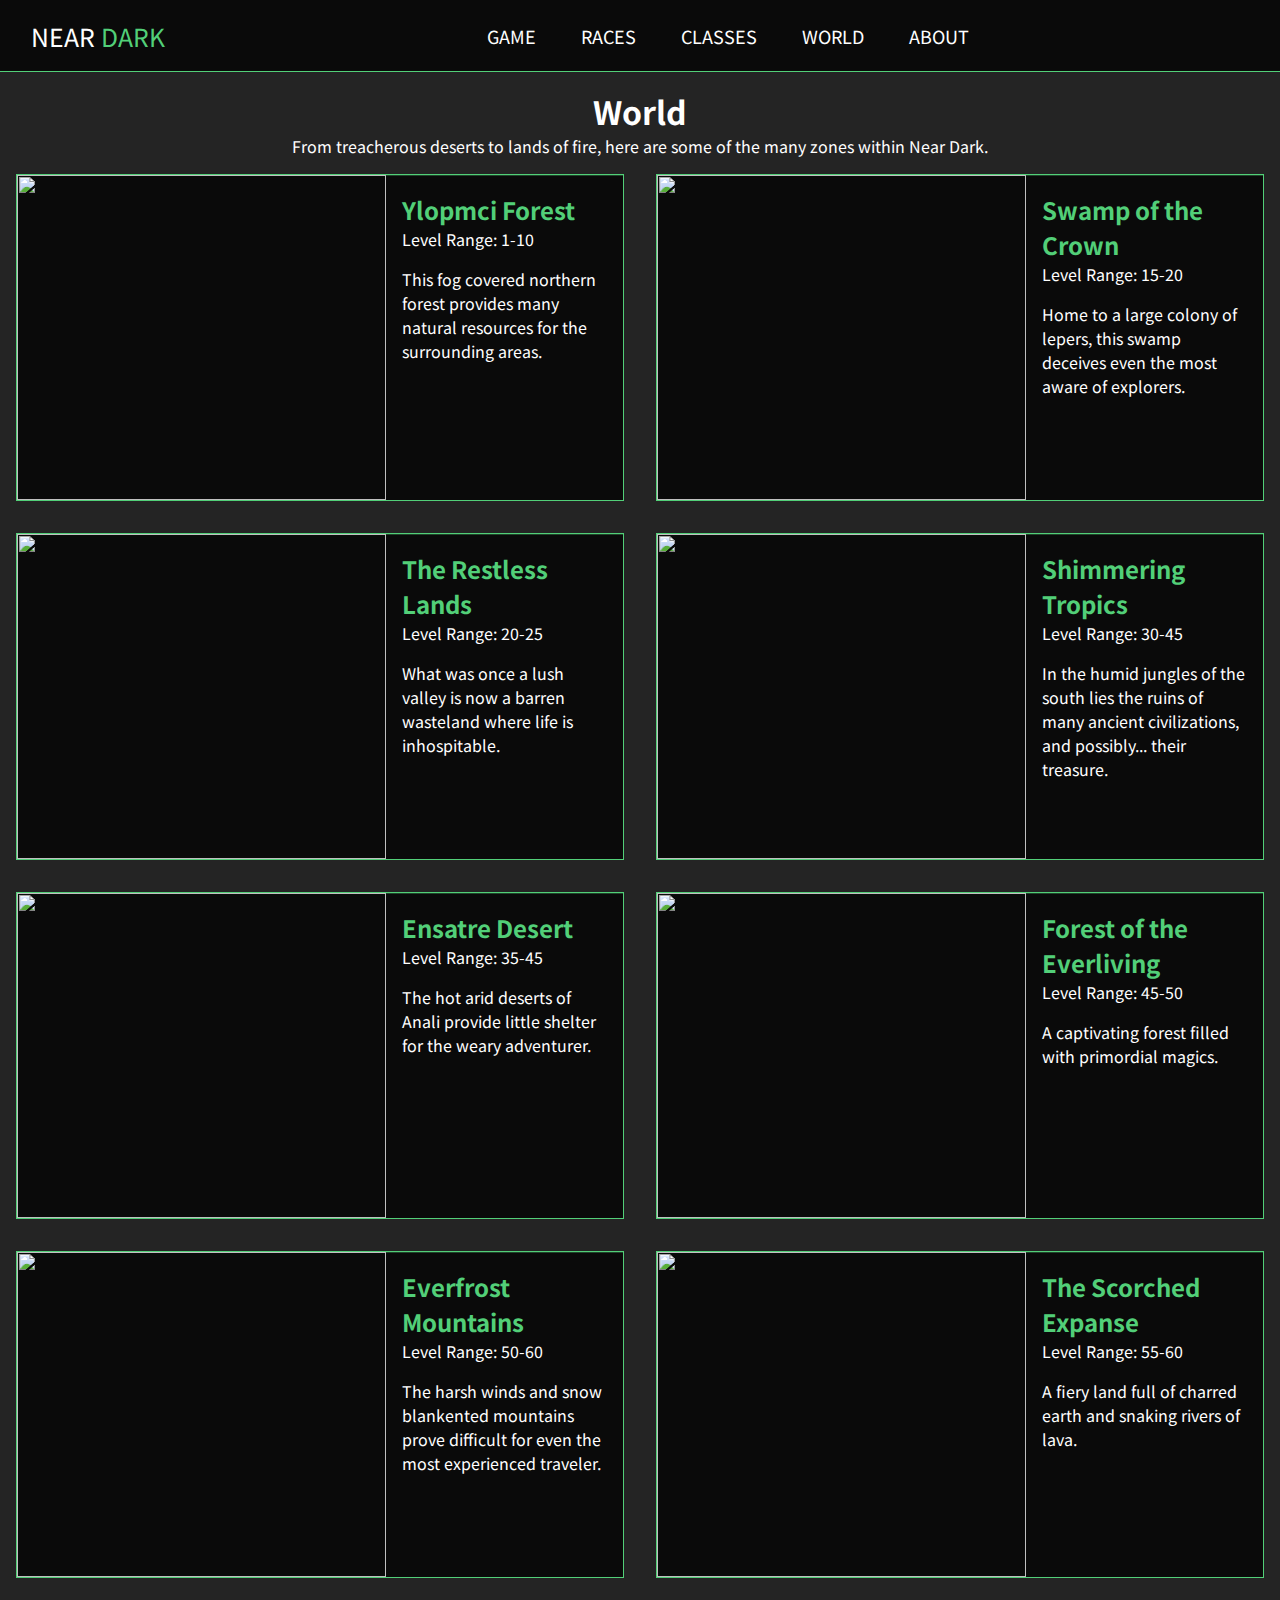
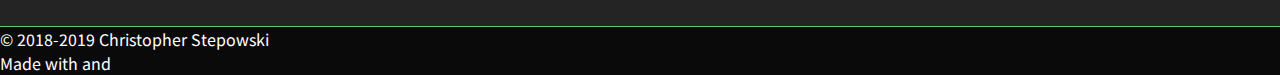
==== app/index.html @ 2d68f08a "Finished descriptions of zones" ====
<!DOCTYPE html>
<html>
    <head>
        <title>Near Dark: World</title>
        <meta name="viewport" content="width=device-width, initial-scale=1">
        <link rel="stylesheet" type="text/css" href="assets/styles/world.css">
        <link href="https://fonts.googleapis.com/css?family=Noto+Sans+SC:400,700" rel="stylesheet">
        <link rel="stylesheet" href="https://use.fontawesome.com/releases/v5.5.0/css/all.css" integrity="sha384-B4dIYHKNBt8Bc12p+WXckhzcICo0wtJAoU8YZTY5qE0Id1GSseTk6S+L3BlXeVIU" crossorigin="anonymous">
    </head>

    <body>
        <nav class="navbar">
            <span class="navbar-toggle" id="js-navbar-toggle"><i class="fas fa-angle-double-down"></i></span>
            <a href="index.html" class="logo">Near <span class="special-text">Dark</span></a>
            <ul class="main-nav" id="js-menu">
                <li><a href="#" class="nav-links">Game</a></li>
                <li><a href="#" class="nav-links">Races</a></li>
                <li><a href="#" class="nav-links">Classes</a></li>
                <li><a href="#" class="nav-links">World</a></li>
                <li><a href="#" class="nav-links">About</a></li>
            </ul>
            <a href="#" class="icon"></a>
        </nav>

        <div class="large-space"></div>

        <div>
            <h1 class="title">World</h1>
        </div>

        <div>
            <p class="title">From treacherous deserts to lands of fire, here are some of the many zones within Near Dark.</p>
        </div>

        <div class="flex-container">
            <div class="class">
                <img src="/assets/images/northern-forest--icon.jpeg">
                <div class="class--info">
                    <div class="class--info-name">
                        <h2>Ylopmci Forest</h2>
                        <p>Level Range: 1-10</p>
                    </div>
                    <p>This fog covered northern forest provides many natural resources for the surrounding areas.</p>
                </div>
            </div>
            <div class="class">
                <img src="/assets/images/swamp--icon.jpg">
                <div class="class--info">
                    <div class="class--info-name">
                        <h2>Swamp of the Crown</h2>
                        <p>Level Range: 15-20</p>
                    </div>
                    <p>Home to a large colony of lepers, this swamp deceives even the most aware of explorers.</p>
                </div>
            </div>
        </div>

        <div class="flex-container">
            <div class="class">
                <img src="/assets/images/badlands--icon.jpeg">
                <div class="class--info">
                    <div class="class--info-name">
                        <h2>The Restless Lands</h2>
                        <p>Level Range: 20-25</p>
                    </div>
                    <p>What was once a lush valley is now a barren wasteland where life is inhospitable.</p>
                </div>
            </div>

            <div class="class">
                <img src="/assets/images/jungle--icon.jpeg">
                <div class="class--info">
                    <div class="class--info-name">
                        <h2>Shimmering Tropics</h2>
                        <p>Level Range: 30-45</p>
                    </div>
                    <p>In the humid jungles of the south lies the ruins of many ancient civilizations, and possibly... their treasure.</p>
                </div>
            </div>
        </div>

        <div class="flex-container">
            <div class="class">
                <img src="/assets/images/dunes--icon.jpeg">
                <div class="class--info">
                    <div class="class--info-name">
                        <h2>Ensatre Desert</h2>
                        <p>Level Range: 35-45</p>
                    </div>
                    <p>The hot arid deserts of Anali provide little shelter for the weary adventurer.</p>
                </div>
            </div>
            
            <div class="class">
                <img src="/assets/images/magic-forest--icon.jpeg">
                <div class="class--info">
                    <div class="class--info-name">
                        <h2>Forest of the Everliving</h2>
                        <p>Level Range: 45-50</p>
                    </div>
                    <p>A captivating forest filled with primordial magics.</p>
                </div>
            </div>
        </div>

        <div class="flex-container">
            <div class="class">
                <img src="/assets/images/mtns--icon.jpeg">
                <div class="class--info">
                    <div class="class--info-name">
                        <h2>Everfrost Mountains</h2>
                        <p>Level Range: 50-60</p>
                    </div>
                    <p>The harsh winds and snow blankented mountains prove difficult for even the most experienced traveler.</p>
                </div>
            </div>
            
            <div class="class">
                <img src="/assets/images/lava--icon.jpeg">
                <div class="class--info">
                    <div class="class--info-name">
                        <h2>The Scorched Expanse</h2>
                        <p>Level Range: 55-60</p>
                    </div>
                    <p>A fiery land full of charred earth and snaking rivers of lava.</p>
                </div>
            </div>
        </div>

        <div class="larger-space"></div>

        <footer>
            <div class="social">
                <p id="date">&copy; 2018-2019 Christopher Stepowski</p>
                <div id="coffee-music">
                    <p>Made with <i class="fas fa-coffee"></i> and <i class="fas fa-music"></i></p>
                </div>
                <div id="social-icons">
                    <a href="https://github.com/Panopticon772" target="_blank"><i class="fab fa-github"></i></a>
                    <a href="https://www.linkedin.com/in/christopher-stepowski-a3a87911b/" target="_blank"><i class="fab fa-linkedin-in"></i></a>
                    <a href="https://codepen.io/Panopticon772/" target="_blank"><i class="fab fa-codepen"></i></a>
                </div>
            </div>
        </footer>
        <script src="assets/scripts/functions.js"></script>
    </body>
</html>
---- app/assets/styles/world.css ----
* {
    box-sizing: border-box;
    margin: 0;
    padding: 0;
}

body {
    background: rgb(36, 36, 36);
    color: rgb(195, 195, 195);
    font-family: "Noto Sans SC", sans-serif;
}

img {
    width: 369px;
    height: 210px;
}

.navbar {
    font-size: 1.125em;
    background: rgb(10, 10, 10);
    border-bottom: 1px solid rgb(82, 207, 120);
    padding-bottom: 0.625em;
}

.main-nav {
    list-style-type: none;
    display: none;
}

.logo {
    display: inline-block;
    font-size: 1.375em;
    margin-top: 0.625em;
    margin-left: 1.25em;
}

.special-text {
    color: rgb(82, 207, 120);
}

.nav-links,
.logo {
    text-decoration: none;
    color: #fff;
    text-transform: uppercase;
}

.main-nav li {
    text-align: center;
    margin: 0.9375em auto;
}

.navbar-toggle {
    position: absolute;
    top: 0.5em;
    right: 1.0em;
    cursor: pointer; 
    color: rgba(255,255,255,0.8);
    font-size: 1.5em;
}

/* toggle active class in main nav */
.active {
    display: block;
}

.title {
    text-align: center;
    color: #fff;
}

.large-space {
    height: 1.0em;
}

.larger-space {
    height: 2.0em;
}

.flex-container {
    color: #fff;
}

.class {
    margin: 1.0em;
    background: rgb(10, 10, 10);
    border: 1px solid rgb(82, 207, 120);
}

.class:hover {
    border: 1px solid rgb(159, 241, 184);;
}

.class:hover h2{
    color: #fff;
}

.class--info {
    border-top: 1px solid rgb(82, 207, 120, 0.3);
    padding: 1.0em;
}

.class--info-name {
    padding-bottom: 1.0em;
}

.class--info-name h2 {
    color: rgb(82, 207, 120);;
}

footer {
    color: #fff;
    background: rgb(10, 10, 10);
    border-top: 1px solid rgb(82, 207, 120);
}

.social-icons a {
    color: #fff;
    
}

@media screen and (min-width: 768px) {

    img {
        width: 369px;
        height: 325px;
    }

    .navbar {
        display: flex;
        justify-content: space-between;
        padding-bottom: 0;
        height: 4.0em;
        align-items: center;
    }

    .main-nav {
        display: flex;
        margin-right: 1.875em;
        flex-direction: row;
        justify-content: flex-end;
    }

    .main-nav li {
        margin: 0;
    }

    .nav-links {
        margin-left: 2.5em;
    }

    .logo {
        margin-top: 0;
    }

   .navbar-toggle {
       display: none;
    }

    .logo:hover,
    .nav-links:hover {
        color: rgb(82, 207, 120, 1);
    }

    .flex-container {
        color: #fff;
        display: flex;
    }

    .class {
        display: flex;
        flex: 1 1 50%;
        margin: 1.0em;
        border: 1px solid rgb(82, 207, 120);
    }
}
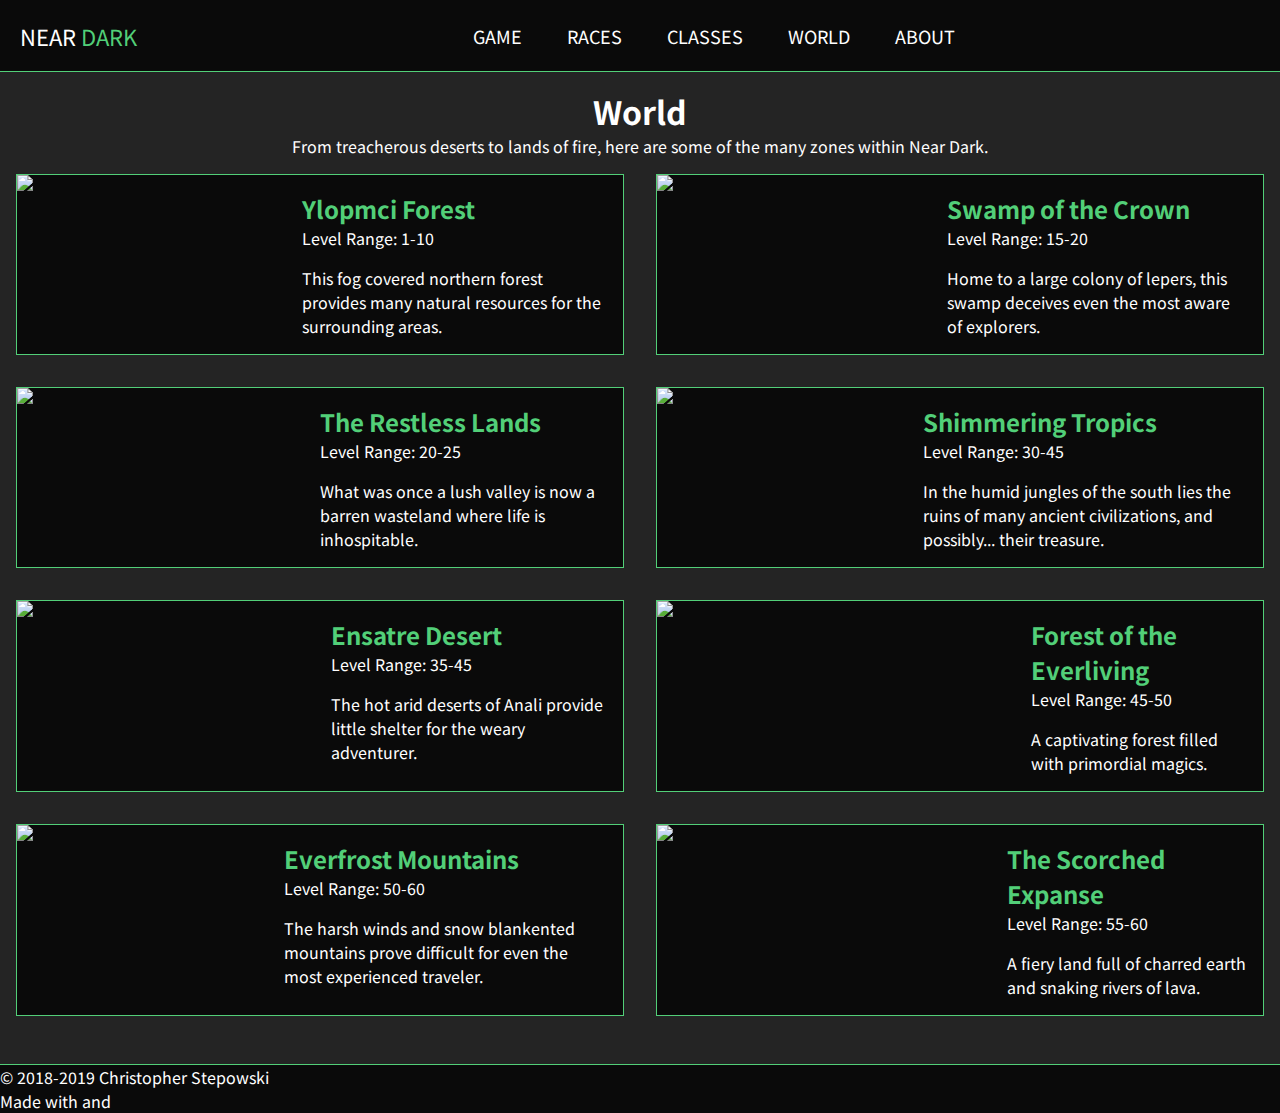
==== commit f3bd9289: "Added responsive images." ====
--- a/app/index.html
+++ b/app/index.html
@@ -34,7 +34,7 @@
 
         <div class="flex-container">
             <div class="class">
-                <img src="/assets/images/northern-forest--icon.jpeg">
+                <img src="/assets/images/northern-forest--icon.jpeg" class="responsive-img">
                 <div class="class--info">
                     <div class="class--info-name">
                         <h2>Ylopmci Forest</h2>
@@ -44,7 +44,7 @@
                 </div>
             </div>
             <div class="class">
-                <img src="/assets/images/swamp--icon.jpg">
+                <img src="/assets/images/swamp--icon.jpg" class="responsive-img">
                 <div class="class--info">
                     <div class="class--info-name">
                         <h2>Swamp of the Crown</h2>
@@ -57,7 +57,7 @@
 
         <div class="flex-container">
             <div class="class">
-                <img src="/assets/images/badlands--icon.jpeg">
+                <img src="/assets/images/badlands--icon.jpeg" class="responsive-img">
                 <div class="class--info">
                     <div class="class--info-name">
                         <h2>The Restless Lands</h2>
@@ -68,7 +68,7 @@
             </div>
 
             <div class="class">
-                <img src="/assets/images/jungle--icon.jpeg">
+                <img src="/assets/images/jungle--icon.jpeg" class="responsive-img">
                 <div class="class--info">
                     <div class="class--info-name">
                         <h2>Shimmering Tropics</h2>
@@ -81,7 +81,7 @@
 
         <div class="flex-container">
             <div class="class">
-                <img src="/assets/images/dunes--icon.jpeg">
+                <img src="/assets/images/dunes--icon.jpeg" class="responsive-img">
                 <div class="class--info">
                     <div class="class--info-name">
                         <h2>Ensatre Desert</h2>
@@ -92,7 +92,7 @@
             </div>
             
             <div class="class">
-                <img src="/assets/images/magic-forest--icon.jpeg">
+                <img src="/assets/images/magic-forest--icon.jpeg" class="responsive-img">
                 <div class="class--info">
                     <div class="class--info-name">
                         <h2>Forest of the Everliving</h2>
@@ -105,7 +105,7 @@
 
         <div class="flex-container">
             <div class="class">
-                <img src="/assets/images/mtns--icon.jpeg">
+                <img src="/assets/images/mtns--icon.jpeg" class="responsive-img">
                 <div class="class--info">
                     <div class="class--info-name">
                         <h2>Everfrost Mountains</h2>
@@ -116,7 +116,7 @@
             </div>
             
             <div class="class">
-                <img src="/assets/images/lava--icon.jpeg">
+                <img src="/assets/images/lava--icon.jpeg" class="responsive-img">
                 <div class="class--info">
                     <div class="class--info-name">
                         <h2>The Scorched Expanse</h2>
--- a/app/assets/styles/world.css
+++ b/app/assets/styles/world.css
@@ -10,16 +10,11 @@
     font-family: "Noto Sans SC", sans-serif;
 }
 
-img {
-    width: 369px;
-    height: 210px;
-}
-
 .navbar {
-    font-size: 1.125em;
+    font-size: 1.125rem;
     background: rgb(10, 10, 10);
     border-bottom: 1px solid rgb(82, 207, 120);
-    padding-bottom: 0.625em;
+    padding-bottom: 0.625rem;
 }
 
 .main-nav {
@@ -29,9 +24,9 @@
 
 .logo {
     display: inline-block;
-    font-size: 1.375em;
-    margin-top: 0.625em;
-    margin-left: 1.25em;
+    font-size: 1.375rem;
+    margin-top: 0.625rem;
+    margin-left: 1.25rem;
 }
 
 .special-text {
@@ -47,16 +42,16 @@
 
 .main-nav li {
     text-align: center;
-    margin: 0.9375em auto;
+    margin: 0.9375rem auto;
 }
 
 .navbar-toggle {
     position: absolute;
-    top: 0.5em;
-    right: 1.0em;
+    top: 0.5rem;
+    right: 1.0rem;
     cursor: pointer; 
     color: rgba(255,255,255,0.8);
-    font-size: 1.5em;
+    font-size: 1.5rem;
 }
 
 /* toggle active class in main nav */
@@ -70,19 +65,26 @@
 }
 
 .large-space {
-    height: 1.0em;
+    height: 1.0rem;
 }
 
 .larger-space {
-    height: 2.0em;
+    height: 2.0rem;
 }
 
 .flex-container {
     color: #fff;
 }
 
+.responsive-img {
+    width: 100%;
+    max-width: 500px;
+    height: auto;
+    border-bottom: 1px solid rgb(82, 207, 120);
+}
+
 .class {
-    margin: 1.0em;
+    margin: 1.0rem;
     background: rgb(10, 10, 10);
     border: 1px solid rgb(82, 207, 120);
 }
@@ -96,12 +98,11 @@
 }
 
 .class--info {
-    border-top: 1px solid rgb(82, 207, 120, 0.3);
-    padding: 1.0em;
+    padding: 1.0rem;
 }
 
 .class--info-name {
-    padding-bottom: 1.0em;
+    padding-bottom: 1.0rem;
 }
 
 .class--info-name h2 {
@@ -116,15 +117,11 @@
 
 .social-icons a {
     color: #fff;
-    
+
 }
 
+/* media queries */
 @media screen and (min-width: 768px) {
-
-    img {
-        width: 369px;
-        height: 325px;
-    }
 
     .navbar {
         display: flex;
@@ -167,10 +164,13 @@
         display: flex;
     }
 
+    .responsive-img {
+        border: none;
+    }
+
     .class {
         display: flex;
         flex: 1 1 50%;
         margin: 1.0em;
-        border: 1px solid rgb(82, 207, 120);
     }
 }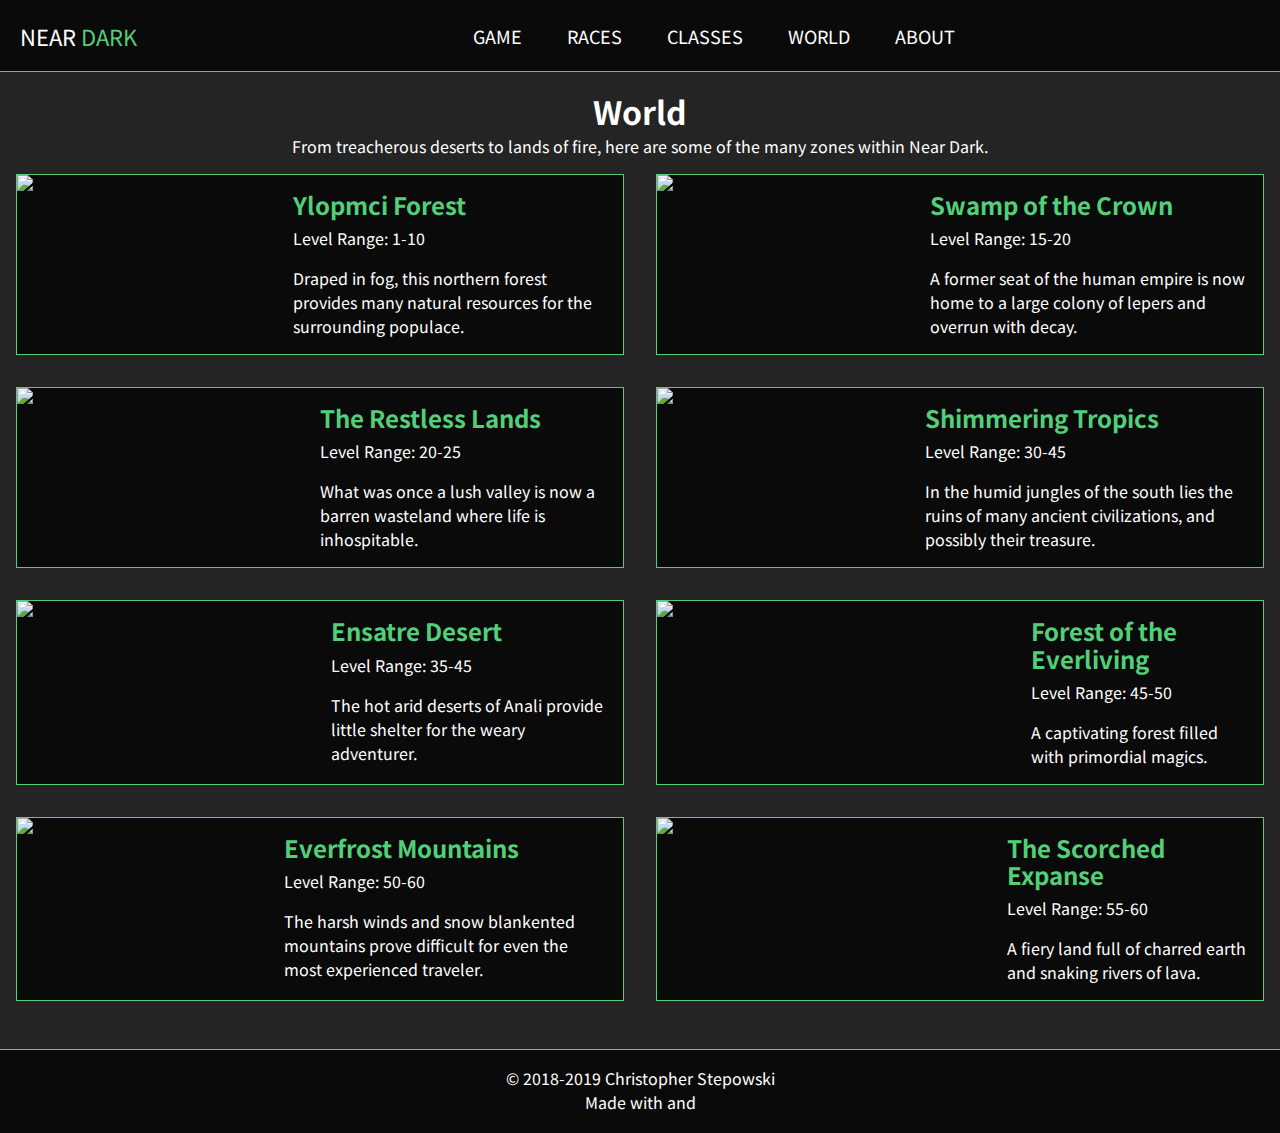
==== commit b8557681: "Design improvements." ====
--- a/app/index.html
+++ b/app/index.html
@@ -38,9 +38,9 @@
                 <div class="class--info">
                     <div class="class--info-name">
                         <h2>Ylopmci Forest</h2>
-                        <p>Level Range: 1-10</p>
+                        <p class="top-space">Level Range: 1-10</p>
                     </div>
-                    <p>This fog covered northern forest provides many natural resources for the surrounding areas.</p>
+                    <p>Draped in fog, this northern forest provides many natural resources for the surrounding populace.</p>
                 </div>
             </div>
             <div class="class">
@@ -48,9 +48,9 @@
                 <div class="class--info">
                     <div class="class--info-name">
                         <h2>Swamp of the Crown</h2>
-                        <p>Level Range: 15-20</p>
+                        <p class="top-space">Level Range: 15-20</p>
                     </div>
-                    <p>Home to a large colony of lepers, this swamp deceives even the most aware of explorers.</p>
+                    <p>A former seat of the human empire is now home to a large colony of lepers and overrun with decay.</p>
                 </div>
             </div>
         </div>
@@ -61,7 +61,7 @@
                 <div class="class--info">
                     <div class="class--info-name">
                         <h2>The Restless Lands</h2>
-                        <p>Level Range: 20-25</p>
+                        <p class="top-space">Level Range: 20-25</p>
                     </div>
                     <p>What was once a lush valley is now a barren wasteland where life is inhospitable.</p>
                 </div>
@@ -72,9 +72,9 @@
                 <div class="class--info">
                     <div class="class--info-name">
                         <h2>Shimmering Tropics</h2>
-                        <p>Level Range: 30-45</p>
+                        <p class="top-space">Level Range: 30-45</p>
                     </div>
-                    <p>In the humid jungles of the south lies the ruins of many ancient civilizations, and possibly... their treasure.</p>
+                    <p>In the humid jungles of the south lies the ruins of many ancient civilizations, and possibly their treasure.</p>
                 </div>
             </div>
         </div>
@@ -85,7 +85,7 @@
                 <div class="class--info">
                     <div class="class--info-name">
                         <h2>Ensatre Desert</h2>
-                        <p>Level Range: 35-45</p>
+                        <p class="top-space">Level Range: 35-45</p>
                     </div>
                     <p>The hot arid deserts of Anali provide little shelter for the weary adventurer.</p>
                 </div>
@@ -96,7 +96,7 @@
                 <div class="class--info">
                     <div class="class--info-name">
                         <h2>Forest of the Everliving</h2>
-                        <p>Level Range: 45-50</p>
+                        <p class="top-space">Level Range: 45-50</p>
                     </div>
                     <p>A captivating forest filled with primordial magics.</p>
                 </div>
@@ -109,7 +109,7 @@
                 <div class="class--info">
                     <div class="class--info-name">
                         <h2>Everfrost Mountains</h2>
-                        <p>Level Range: 50-60</p>
+                        <p class="top-space">Level Range: 50-60</p>
                     </div>
                     <p>The harsh winds and snow blankented mountains prove difficult for even the most experienced traveler.</p>
                 </div>
@@ -120,7 +120,7 @@
                 <div class="class--info">
                     <div class="class--info-name">
                         <h2>The Scorched Expanse</h2>
-                        <p>Level Range: 55-60</p>
+                        <p class="top-space">Level Range: 55-60</p>
                     </div>
                     <p>A fiery land full of charred earth and snaking rivers of lava.</p>
                 </div>
@@ -131,11 +131,12 @@
 
         <footer>
             <div class="social">
+                <button id="footer-btn">Return to top</button>
                 <p id="date">&copy; 2018-2019 Christopher Stepowski</p>
                 <div id="coffee-music">
-                    <p>Made with <i class="fas fa-coffee"></i> and <i class="fas fa-music"></i></p>
+                    <p>Made with <i class="fas fa-coffee coffee-music--green-text"></i> and <i class="fas fa-music coffee-music--green-text"></i></p>
                 </div>
-                <div id="social-icons">
+                <div class="social-icons">
                     <a href="https://github.com/Panopticon772" target="_blank"><i class="fab fa-github"></i></a>
                     <a href="https://www.linkedin.com/in/christopher-stepowski-a3a87911b/" target="_blank"><i class="fab fa-linkedin-in"></i></a>
                     <a href="https://codepen.io/Panopticon772/" target="_blank"><i class="fab fa-codepen"></i></a>
--- a/app/assets/styles/world.css
+++ b/app/assets/styles/world.css
@@ -80,7 +80,14 @@
     width: 100%;
     max-width: 500px;
     height: auto;
-    border-bottom: 1px solid rgb(82, 207, 120);
+}
+
+h2 {
+    line-height: 1.7rem;
+}
+
+.top-space {
+    padding-top: 0.5rem;
 }
 
 .class {
@@ -113,12 +120,42 @@
     color: #fff;
     background: rgb(10, 10, 10);
     border-top: 1px solid rgb(82, 207, 120);
+    display: flex;
+    align-items: center;
+    justify-content: center;
+}
+
+#footer-btn {
+    padding: 0.2rem;
+    cursor: pointer;
+}
+
+.social {
+    padding: 1.0rem;
+}
+
+#coffee-music {
+    display: flex;
+    align-items: center;
+    justify-content: center;
+}
+
+.social-icons {
+    display: flex;
+    align-items: center;
+    justify-content: center;
 }
 
 .social-icons a {
     color: #fff;
-
-}
+    padding: 0 0.2rem 0.2rem 0.2rem;
+    font-size: 1.2rem;
+}
+
+.coffee-music--green-text {
+    color: rgb(82, 207, 120);
+}
+
 
 /* media queries */
 @media screen and (min-width: 768px) {
@@ -173,4 +210,8 @@
         flex: 1 1 50%;
         margin: 1.0em;
     }
+
+    #footer-btn {
+        display: none;
+    }
 }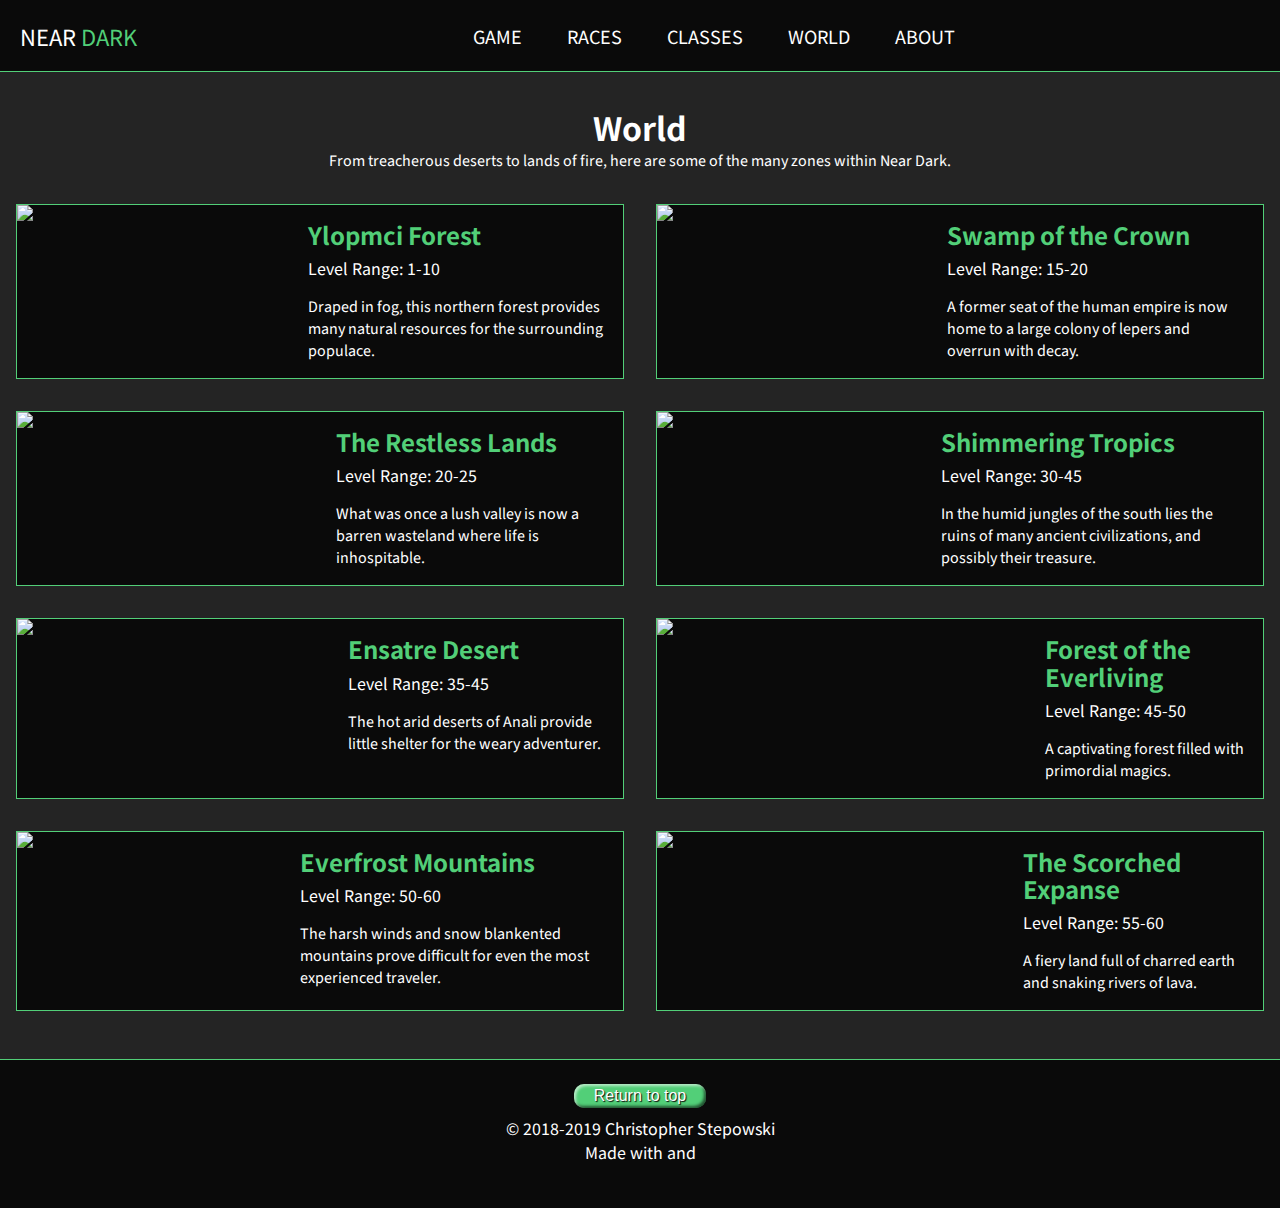
==== commit 40f0a8f5: "iPad responsiveness." ====
--- a/app/index.html
+++ b/app/index.html
@@ -4,7 +4,7 @@
         <title>Near Dark: World</title>
         <meta name="viewport" content="width=device-width, initial-scale=1">
         <link rel="stylesheet" type="text/css" href="assets/styles/world.css">
-        <link href="https://fonts.googleapis.com/css?family=Noto+Sans+SC:400,700" rel="stylesheet">
+        <link href="https://fonts.googleapis.com/css?family=Noto+Sans+SC:400,700|Source+Sans+Pro:300,400,700" rel="stylesheet">
         <link rel="stylesheet" href="https://use.fontawesome.com/releases/v5.5.0/css/all.css" integrity="sha384-B4dIYHKNBt8Bc12p+WXckhzcICo0wtJAoU8YZTY5qE0Id1GSseTk6S+L3BlXeVIU" crossorigin="anonymous">
     </head>
 
@@ -24,12 +24,9 @@
 
         <div class="large-space"></div>
 
-        <div>
-            <h1 class="title">World</h1>
-        </div>
-
-        <div>
-            <p class="title">From treacherous deserts to lands of fire, here are some of the many zones within Near Dark.</p>
+        <div id="title">
+            <h1 id="title--main">World</h1>
+            <p id="title--sub">From treacherous deserts to lands of fire, here are some of the many zones within Near Dark.</p>
         </div>
 
         <div class="flex-container">
@@ -40,7 +37,7 @@
                         <h2>Ylopmci Forest</h2>
                         <p class="top-space">Level Range: 1-10</p>
                     </div>
-                    <p>Draped in fog, this northern forest provides many natural resources for the surrounding populace.</p>
+                    <p class="class--info-description">Draped in fog, this northern forest provides many natural resources for the surrounding populace.</p>
                 </div>
             </div>
             <div class="class">
@@ -50,7 +47,7 @@
                         <h2>Swamp of the Crown</h2>
                         <p class="top-space">Level Range: 15-20</p>
                     </div>
-                    <p>A former seat of the human empire is now home to a large colony of lepers and overrun with decay.</p>
+                    <p class="class--info-description">A former seat of the human empire is now home to a large colony of lepers and overrun with decay.</p>
                 </div>
             </div>
         </div>
@@ -63,7 +60,7 @@
                         <h2>The Restless Lands</h2>
                         <p class="top-space">Level Range: 20-25</p>
                     </div>
-                    <p>What was once a lush valley is now a barren wasteland where life is inhospitable.</p>
+                    <p class="class--info-description">What was once a lush valley is now a barren wasteland where life is inhospitable.</p>
                 </div>
             </div>
 
@@ -74,7 +71,7 @@
                         <h2>Shimmering Tropics</h2>
                         <p class="top-space">Level Range: 30-45</p>
                     </div>
-                    <p>In the humid jungles of the south lies the ruins of many ancient civilizations, and possibly their treasure.</p>
+                    <p class="class--info-description">In the humid jungles of the south lies the ruins of many ancient civilizations, and possibly their treasure.</p>
                 </div>
             </div>
         </div>
@@ -87,7 +84,7 @@
                         <h2>Ensatre Desert</h2>
                         <p class="top-space">Level Range: 35-45</p>
                     </div>
-                    <p>The hot arid deserts of Anali provide little shelter for the weary adventurer.</p>
+                    <p class="class--info-description">The hot arid deserts of Anali provide little shelter for the weary adventurer.</p>
                 </div>
             </div>
             
@@ -98,7 +95,7 @@
                         <h2>Forest of the Everliving</h2>
                         <p class="top-space">Level Range: 45-50</p>
                     </div>
-                    <p>A captivating forest filled with primordial magics.</p>
+                    <p class="class--info-description">A captivating forest filled with primordial magics.</p>
                 </div>
             </div>
         </div>
@@ -111,7 +108,7 @@
                         <h2>Everfrost Mountains</h2>
                         <p class="top-space">Level Range: 50-60</p>
                     </div>
-                    <p>The harsh winds and snow blankented mountains prove difficult for even the most experienced traveler.</p>
+                    <p class="class--info-description">The harsh winds and snow blankented mountains prove difficult for even the most experienced traveler.</p>
                 </div>
             </div>
             
@@ -122,7 +119,7 @@
                         <h2>The Scorched Expanse</h2>
                         <p class="top-space">Level Range: 55-60</p>
                     </div>
-                    <p>A fiery land full of charred earth and snaking rivers of lava.</p>
+                    <p class="class--info-description">A fiery land full of charred earth and snaking rivers of lava.</p>
                 </div>
             </div>
         </div>
--- a/app/assets/styles/world.css
+++ b/app/assets/styles/world.css
@@ -50,7 +50,7 @@
     top: 0.5rem;
     right: 1.0rem;
     cursor: pointer; 
-    color: rgba(255,255,255,0.8);
+    color: rgba(255, 255, 255, 0.8);
     font-size: 1.5rem;
 }
 
@@ -59,17 +59,26 @@
     display: block;
 }
 
-.title {
-    text-align: center;
-    color: #fff;
-}
-
 .large-space {
     height: 1.0rem;
 }
 
 .larger-space {
     height: 2.0rem;
+}
+
+#title {
+    text-align: center;
+    margin: 1.0rem;
+    color: #fff;
+}
+
+#title--main {
+    font-weight: 700;
+}
+
+#title--sub {
+    font-family: "Source Sans Pro", sans-serif;
 }
 
 .flex-container {
@@ -97,7 +106,7 @@
 }
 
 .class:hover {
-    border: 1px solid rgb(159, 241, 184);;
+    border: 1px solid rgb(159, 241, 184);
 }
 
 .class:hover h2{
@@ -112,6 +121,10 @@
     padding-bottom: 1.0rem;
 }
 
+.class--info-description {
+    font-family: "Source Sans Pro", sans-serif;
+}
+
 .class--info-name h2 {
     color: rgb(82, 207, 120);;
 }
@@ -120,32 +133,36 @@
     color: #fff;
     background: rgb(10, 10, 10);
     border-top: 1px solid rgb(82, 207, 120);
+}
+
+#footer-btn {
+    border: 0;
+    line-height: 1.5;
+    padding: 0 20px;
+    font-size: 1.0rem;
+    text-align: center;
+    color: #fff;
+    text-shadow: 1px 1px 1px rgb(10, 10, 10);
+    border-radius: 10px;
+    background-color: rgba(82, 207, 120, 1);
+    box-shadow: inset 2px 2px 3px rgba(255, 255, 255, .6),
+                inset -2px -2px 3px rgba(0, 0, 0, .6);
+    margin: 0.5rem 0;
+    cursor: pointer;
+}
+
+#footer-btn:hover {
+    background: rgb(159, 241, 184);
+}
+
+.social {
+    padding: 1.0rem;
     display: flex;
+    flex-direction: column;
     align-items: center;
     justify-content: center;
 }
 
-#footer-btn {
-    padding: 0.2rem;
-    cursor: pointer;
-}
-
-.social {
-    padding: 1.0rem;
-}
-
-#coffee-music {
-    display: flex;
-    align-items: center;
-    justify-content: center;
-}
-
-.social-icons {
-    display: flex;
-    align-items: center;
-    justify-content: center;
-}
-
 .social-icons a {
     color: #fff;
     padding: 0 0.2rem 0.2rem 0.2rem;
@@ -155,7 +172,6 @@
 .coffee-music--green-text {
     color: rgb(82, 207, 120);
 }
-
 
 /* media queries */
 @media screen and (min-width: 768px) {
@@ -206,12 +222,59 @@
     }
 
     .class {
+        flex: 1 1 25%;
+    }
+}
+
+@media screen and (min-width: 1200px) {
+    .navbar {
+        display: flex;
+        justify-content: space-between;
+        padding-bottom: 0;
+        height: 4.0em;
+        align-items: center;
+    }
+
+    .main-nav {
+        display: flex;
+        margin-right: 1.875em;
+        flex-direction: row;
+        justify-content: flex-end;
+    }
+
+    .main-nav li {
+        margin: 0;
+    }
+
+    .nav-links {
+        margin-left: 2.5em;
+    }
+
+    .logo {
+        margin-top: 0;
+    }
+
+   .navbar-toggle {
+       display: none;
+    }
+
+    .logo:hover,
+    .nav-links:hover {
+        color: rgb(82, 207, 120, 1);
+    }
+
+    .flex-container {
+        color: #fff;
+        display: flex;
+    }
+
+    .responsive-img {
+        border: none;
+    }
+
+    .class {
         display: flex;
         flex: 1 1 50%;
         margin: 1.0em;
     }
-
-    #footer-btn {
-        display: none;
-    }
 }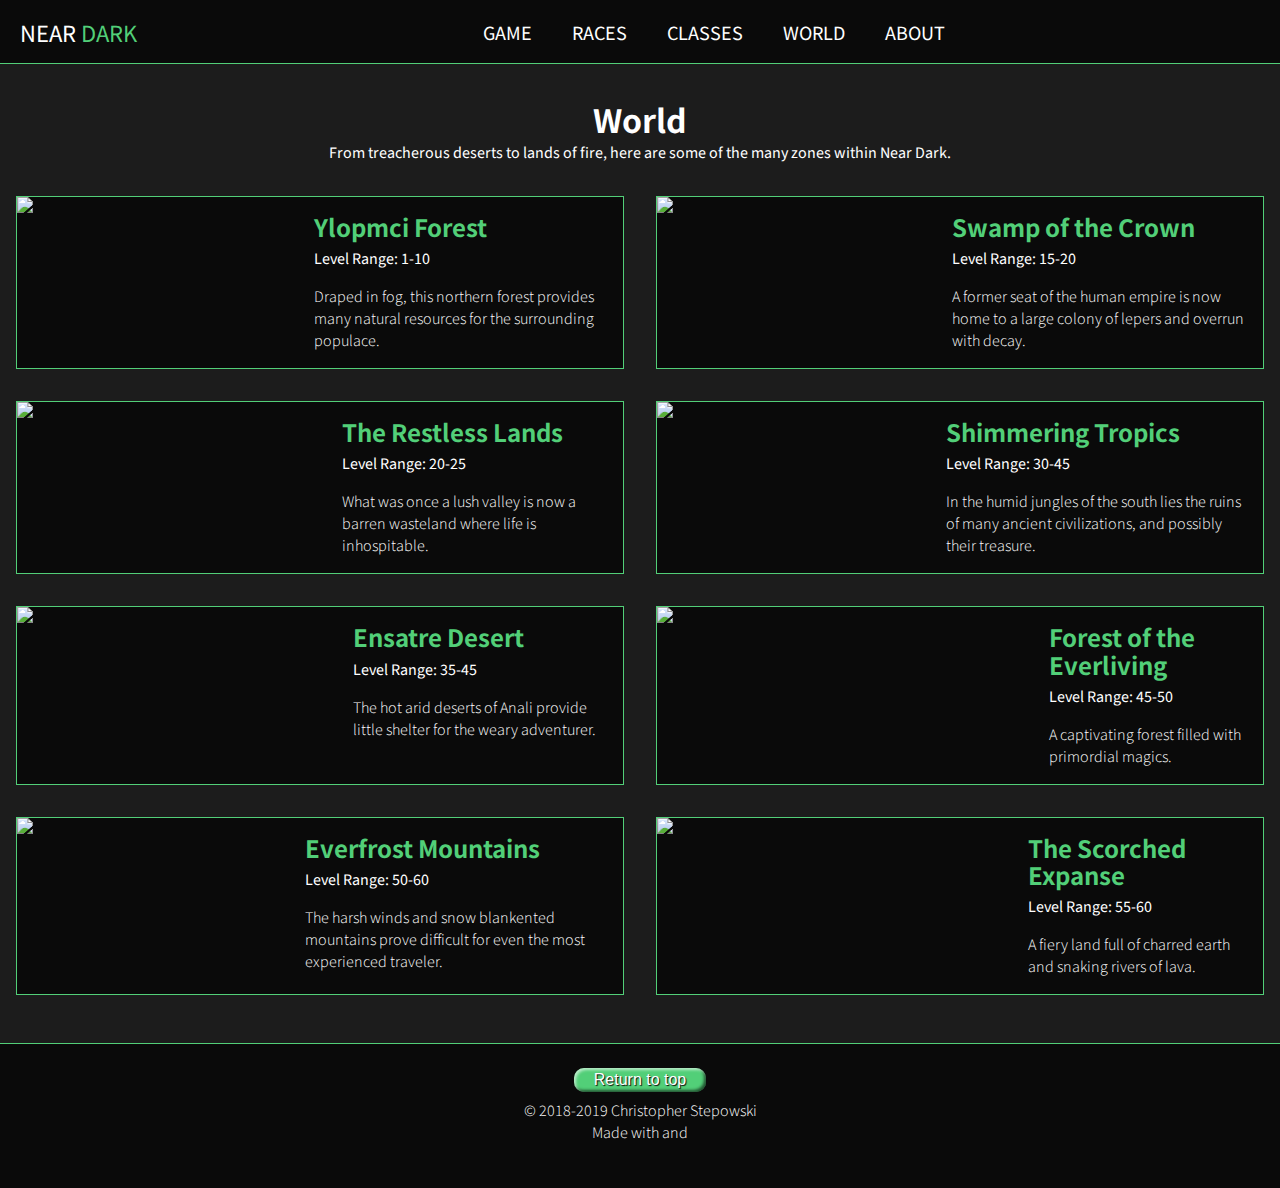
==== commit fed0bbf0: "Logo icon and font sizings." ====
--- a/app/index.html
+++ b/app/index.html
@@ -11,7 +11,8 @@
     <body>
         <nav class="navbar">
             <span class="navbar-toggle" id="js-navbar-toggle"><i class="fas fa-angle-double-down"></i></span>
-            <a href="index.html" class="logo">Near <span class="special-text">Dark</span></a>
+            <!-- <a href="index.html" class="logo">Near<span class="special-text">/</span>\<span class="special-text">Dark</span></a> -->
+            <a href="index.html" class="logo">Near <i class="fas fa-dungeon"></i></i><span class="special-text"> Dark</span></a>
             <ul class="main-nav" id="js-menu">
                 <li><a href="#" class="nav-links">Game</a></li>
                 <li><a href="#" class="nav-links">Races</a></li>
--- a/app/assets/styles/world.css
+++ b/app/assets/styles/world.css
@@ -5,7 +5,7 @@
 }
 
 body {
-    background: rgb(36, 36, 36);
+    background: rgb(28, 28, 28);
     color: rgb(195, 195, 195);
     font-family: "Noto Sans SC", sans-serif;
 }
@@ -97,6 +97,7 @@
 
 .top-space {
     padding-top: 0.5rem;
+    font-family: "Source Sans Pro", sans-serif;
 }
 
 .class {
@@ -123,16 +124,20 @@
 
 .class--info-description {
     font-family: "Source Sans Pro", sans-serif;
+    font-weight: 300;
 }
 
 .class--info-name h2 {
-    color: rgb(82, 207, 120);;
+    color: rgb(82, 207, 120);
+    font-weight: 700;
 }
 
 footer {
     color: #fff;
     background: rgb(10, 10, 10);
     border-top: 1px solid rgb(82, 207, 120);
+    font-family: "Source Sans Pro", sans-serif;
+    font-weight: 300;
 }
 
 #footer-btn {
@@ -173,20 +178,39 @@
     color: rgb(82, 207, 120);
 }
 
-/* media queries */
+
+
+
+/* MEDIA QUERIES 768 - 1200px */
 @media screen and (min-width: 768px) {
 
+    .flex-container {
+        color: #fff;
+        display: flex;
+    }
+
+    .responsive-img {
+        border: none;
+    }
+
+    .class {
+        flex: 1 1 25%;
+    }
+}
+
+/* MEDIA QUERIES 1200px+ */
+@media screen and (min-width: 1200px) {
     .navbar {
         display: flex;
         justify-content: space-between;
         padding-bottom: 0;
-        height: 4.0em;
+        height: 4.0rem;
         align-items: center;
     }
 
     .main-nav {
         display: flex;
-        margin-right: 1.875em;
+        margin-right: 1.875rem;
         flex-direction: row;
         justify-content: flex-end;
     }
@@ -196,7 +220,7 @@
     }
 
     .nav-links {
-        margin-left: 2.5em;
+        margin-left: 2.5rem;
     }
 
     .logo {
@@ -222,59 +246,8 @@
     }
 
     .class {
-        flex: 1 1 25%;
-    }
-}
-
-@media screen and (min-width: 1200px) {
-    .navbar {
-        display: flex;
-        justify-content: space-between;
-        padding-bottom: 0;
-        height: 4.0em;
-        align-items: center;
-    }
-
-    .main-nav {
-        display: flex;
-        margin-right: 1.875em;
-        flex-direction: row;
-        justify-content: flex-end;
-    }
-
-    .main-nav li {
-        margin: 0;
-    }
-
-    .nav-links {
-        margin-left: 2.5em;
-    }
-
-    .logo {
-        margin-top: 0;
-    }
-
-   .navbar-toggle {
-       display: none;
-    }
-
-    .logo:hover,
-    .nav-links:hover {
-        color: rgb(82, 207, 120, 1);
-    }
-
-    .flex-container {
-        color: #fff;
-        display: flex;
-    }
-
-    .responsive-img {
-        border: none;
-    }
-
-    .class {
         display: flex;
         flex: 1 1 50%;
-        margin: 1.0em;
+        margin: 1.0rem;
     }
 }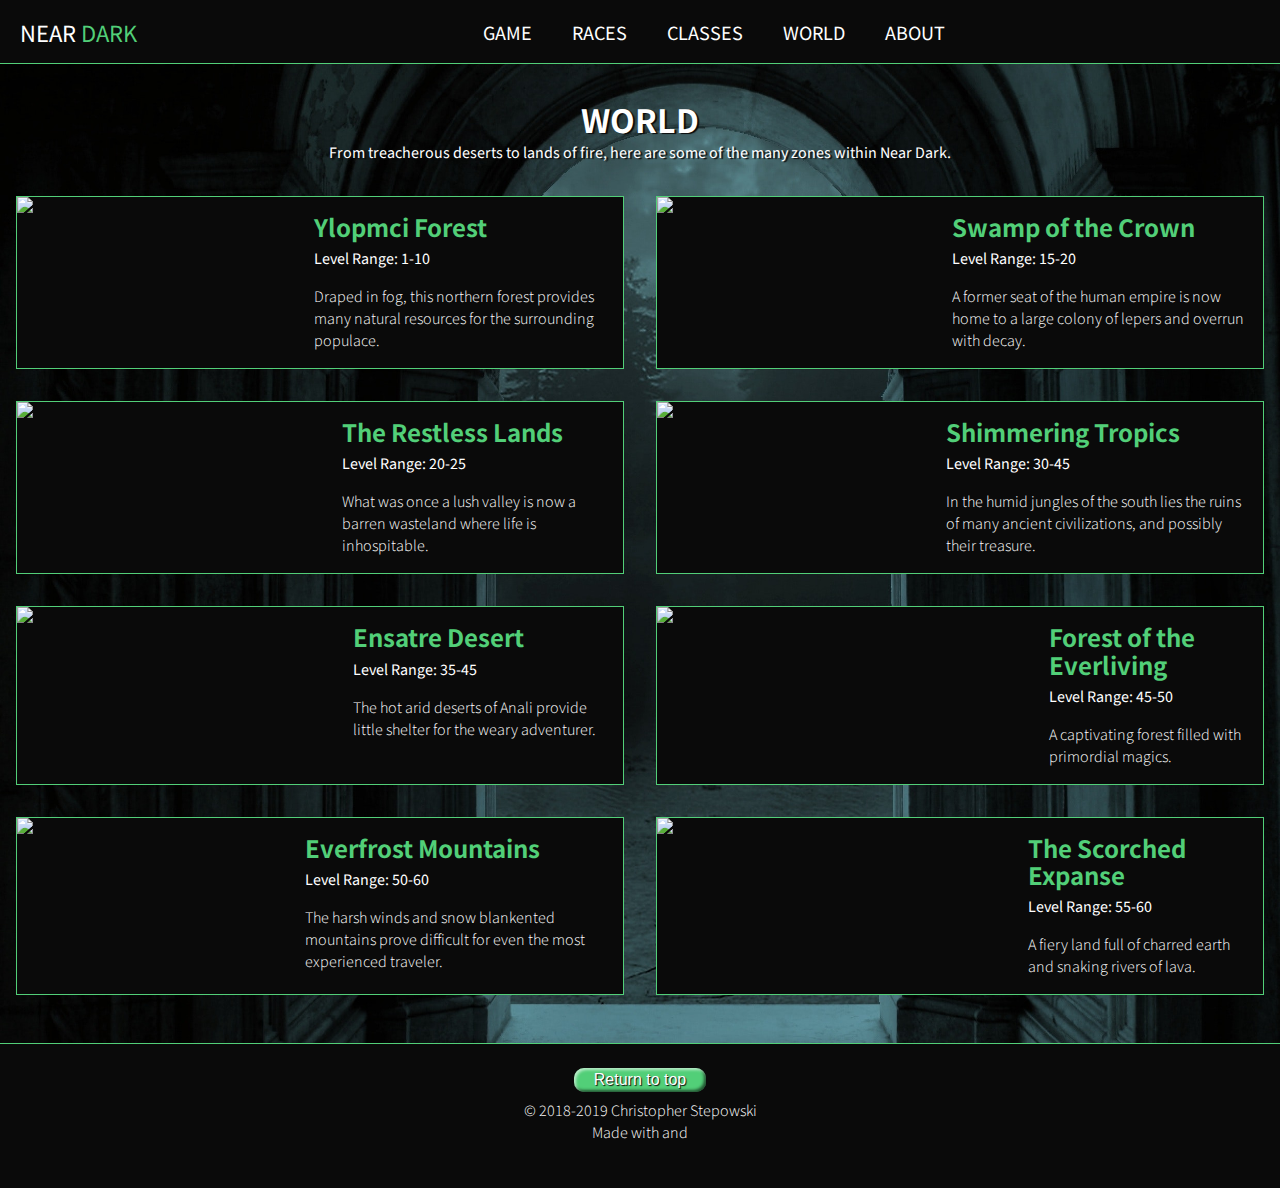
==== commit ce262a48: "Flavicon, background image, title text shadow." ====
--- a/app/index.html
+++ b/app/index.html
@@ -6,12 +6,17 @@
         <link rel="stylesheet" type="text/css" href="assets/styles/world.css">
         <link href="https://fonts.googleapis.com/css?family=Noto+Sans+SC:400,700|Source+Sans+Pro:300,400,700" rel="stylesheet">
         <link rel="stylesheet" href="https://use.fontawesome.com/releases/v5.5.0/css/all.css" integrity="sha384-B4dIYHKNBt8Bc12p+WXckhzcICo0wtJAoU8YZTY5qE0Id1GSseTk6S+L3BlXeVIU" crossorigin="anonymous">
+        <link rel="apple-touch-icon" sizes="180x180" href="assets/images/apple-touch-icon.png">
+        <link rel="icon" type="image/png" sizes="32x32" href="assets/images/favicon-32x32.png">
+        <link rel="icon" type="image/png" sizes="16x16" href="assets/images/favicon-16x16.png">
+        <link rel="manifest" href="assets/images/site.webmanifest">
+        <meta name="msapplication-TileColor" content="#da532c">
+        <meta name="theme-color" content="#ffffff">
     </head>
 
     <body>
         <nav class="navbar">
             <span class="navbar-toggle" id="js-navbar-toggle"><i class="fas fa-angle-double-down"></i></span>
-            <!-- <a href="index.html" class="logo">Near<span class="special-text">/</span>\<span class="special-text">Dark</span></a> -->
             <a href="index.html" class="logo">Near <i class="fas fa-dungeon"></i></i><span class="special-text"> Dark</span></a>
             <ul class="main-nav" id="js-menu">
                 <li><a href="#" class="nav-links">Game</a></li>
@@ -26,7 +31,7 @@
         <div class="large-space"></div>
 
         <div id="title">
-            <h1 id="title--main">World</h1>
+            <h1 id="title--main">WORLD</h1>
             <p id="title--sub">From treacherous deserts to lands of fire, here are some of the many zones within Near Dark.</p>
         </div>
 
--- a/app/assets/styles/world.css
+++ b/app/assets/styles/world.css
@@ -5,9 +5,14 @@
 }
 
 body {
-    background: rgb(28, 28, 28);
+    background-image: url('../images/dark-arch.jpg');
+    background-color: rgb(28, 28, 28);
     color: rgb(195, 195, 195);
     font-family: "Noto Sans SC", sans-serif;
+    background-repeat: no-repeat;
+    background-position: center center;
+    background-size: cover;
+    background-attachment: fixed;
 }
 
 .navbar {
@@ -74,11 +79,13 @@
 }
 
 #title--main {
+    text-shadow: 2px 1px 1px rgb(10, 10, 10);
     font-weight: 700;
 }
 
 #title--sub {
     font-family: "Source Sans Pro", sans-serif;
+    text-shadow: 2px 1px 1px rgb(10, 10, 10);
 }
 
 .flex-container {
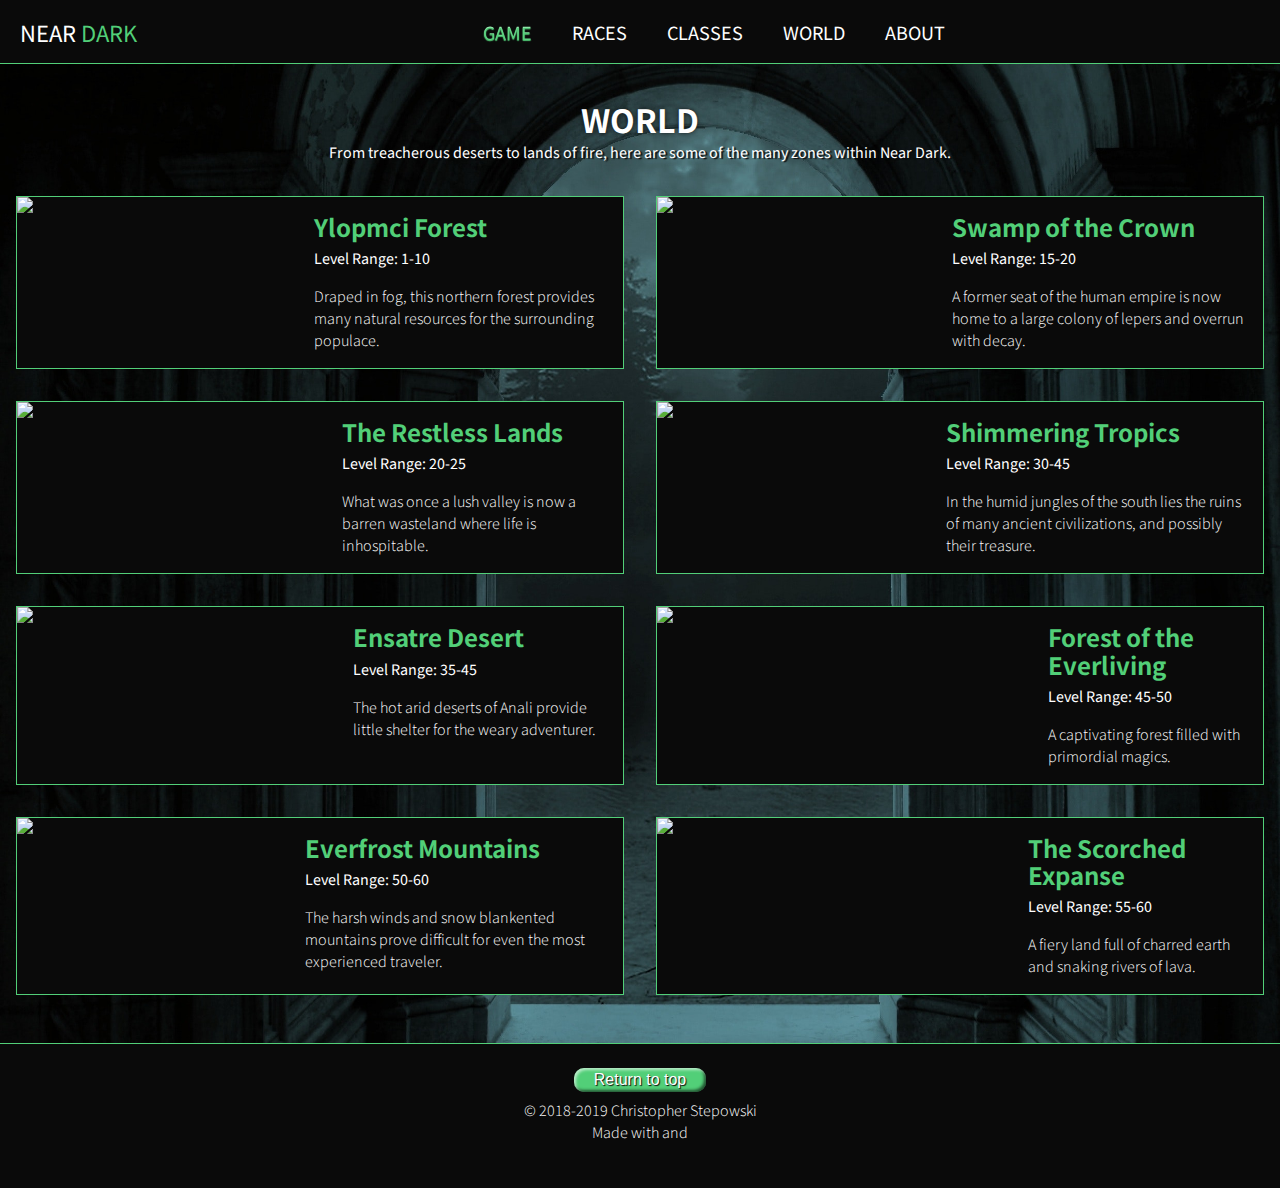
==== commit 531b61b9: "Text size/color changes." ====
--- a/app/index.html
+++ b/app/index.html
@@ -19,7 +19,7 @@
             <span class="navbar-toggle" id="js-navbar-toggle"><i class="fas fa-angle-double-down"></i></span>
             <a href="index.html" class="logo">Near <i class="fas fa-dungeon"></i></i><span class="special-text"> Dark</span></a>
             <ul class="main-nav" id="js-menu">
-                <li><a href="#" class="nav-links">Game</a></li>
+                <li><a href="#" id="grad" class="nav-links">Game</a></li>
                 <li><a href="#" class="nav-links">Races</a></li>
                 <li><a href="#" class="nav-links">Classes</a></li>
                 <li><a href="#" class="nav-links">World</a></li>
--- a/app/assets/styles/world.css
+++ b/app/assets/styles/world.css
@@ -38,6 +38,15 @@
     color: rgb(82, 207, 120);
 }
 
+#grad {
+    background: rgb(255,255,255);
+    background: linear-gradient(180deg, rgba(255,255,255,1) 0%, rgba(159,241,184,1) 35%, rgba(82,207,120,1) 100%);
+    background-clip: text;
+    -webkit-background-clip: text;
+    color: transparent;
+    text-shadow: 0 0 1px transparent, 0 1px 1px rgba(82,207,120,1);
+}
+
 .nav-links,
 .logo {
     text-decoration: none;
@@ -76,10 +85,11 @@
     text-align: center;
     margin: 1.0rem;
     color: #fff;
+    text-shadow: 0 0 1px transparent, 
+                 0 0 5px rgba(10, 10, 10,.8);
 }
 
 #title--main {
-    text-shadow: 2px 1px 1px rgb(10, 10, 10);
     font-weight: 700;
 }
 
@@ -243,6 +253,12 @@
         color: rgb(82, 207, 120, 1);
     }
 
+    .responsive-img {
+        width: 100%;
+        max-width: 375px;
+        height: auto;
+    }
+
     .flex-container {
         color: #fff;
         display: flex;
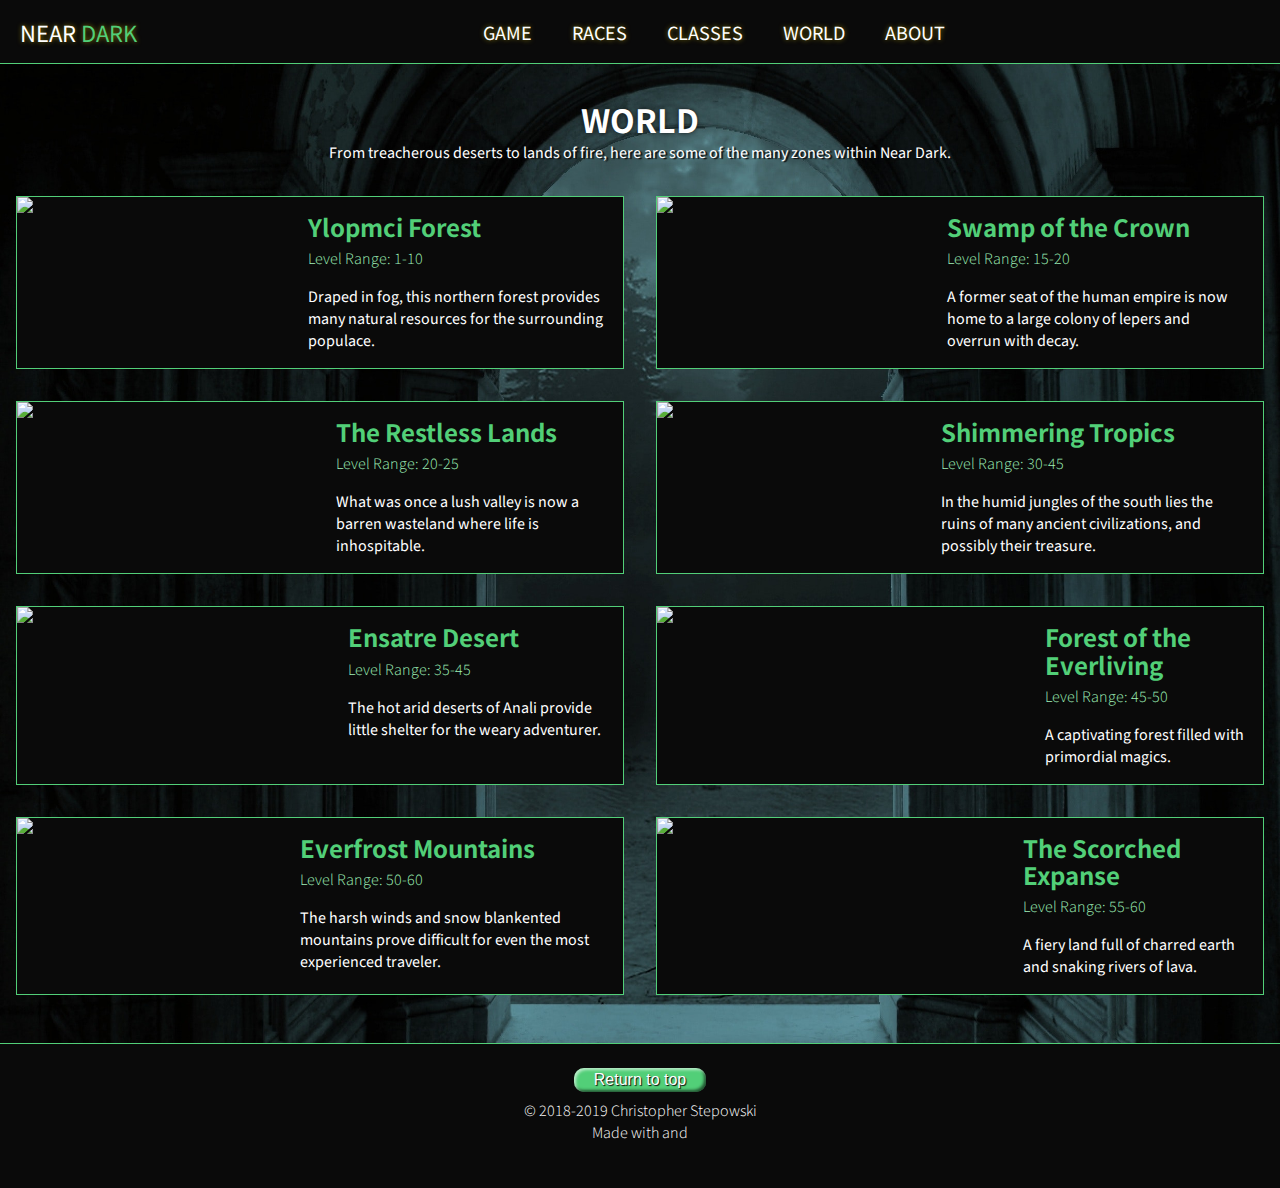
==== commit cd365994: "Nav font glow, responsive vertical phone images." ====
--- a/app/index.html
+++ b/app/index.html
@@ -19,7 +19,7 @@
             <span class="navbar-toggle" id="js-navbar-toggle"><i class="fas fa-angle-double-down"></i></span>
             <a href="index.html" class="logo">Near <i class="fas fa-dungeon"></i></i><span class="special-text"> Dark</span></a>
             <ul class="main-nav" id="js-menu">
-                <li><a href="#" id="grad" class="nav-links">Game</a></li>
+                <li><a href="#" class="nav-links">Game</a></li>
                 <li><a href="#" class="nav-links">Races</a></li>
                 <li><a href="#" class="nav-links">Classes</a></li>
                 <li><a href="#" class="nav-links">World</a></li>
--- a/app/assets/styles/world.css
+++ b/app/assets/styles/world.css
@@ -38,20 +38,13 @@
     color: rgb(82, 207, 120);
 }
 
-#grad {
-    background: rgb(255,255,255);
-    background: linear-gradient(180deg, rgba(255,255,255,1) 0%, rgba(159,241,184,1) 35%, rgba(82,207,120,1) 100%);
-    background-clip: text;
-    -webkit-background-clip: text;
-    color: transparent;
-    text-shadow: 0 0 1px transparent, 0 1px 1px rgba(82,207,120,1);
-}
-
 .nav-links,
 .logo {
     text-decoration: none;
     color: #fff;
     text-transform: uppercase;
+    text-shadow: 0 0 1px transparent, 
+                 0 0 5px rgba(255, 230, 0, 0.5);
 }
 
 .main-nav li {
@@ -104,7 +97,7 @@
 
 .responsive-img {
     width: 100%;
-    max-width: 500px;
+    max-width: 567px;
     height: auto;
 }
 
@@ -115,6 +108,8 @@
 .top-space {
     padding-top: 0.5rem;
     font-family: "Source Sans Pro", sans-serif;
+    color: rgb(159, 241, 184);
+    font-weight: 300;
 }
 
 .class {
@@ -141,7 +136,6 @@
 
 .class--info-description {
     font-family: "Source Sans Pro", sans-serif;
-    font-weight: 300;
 }
 
 .class--info-name h2 {
@@ -198,8 +192,8 @@
 
 
 
-/* MEDIA QUERIES 768 - 1200px */
-@media screen and (min-width: 768px) {
+/* MEDIA QUERIES 568 - 1200px */
+@media screen and (min-width: 568px) {
 
     .flex-container {
         color: #fff;
@@ -212,6 +206,12 @@
 
     .class {
         flex: 1 1 25%;
+    }
+
+    .responsive-img {
+        width: 100%;
+        max-width: 1199px;
+        height: auto;
     }
 }
 
@@ -264,10 +264,6 @@
         display: flex;
     }
 
-    .responsive-img {
-        border: none;
-    }
-
     .class {
         display: flex;
         flex: 1 1 50%;
